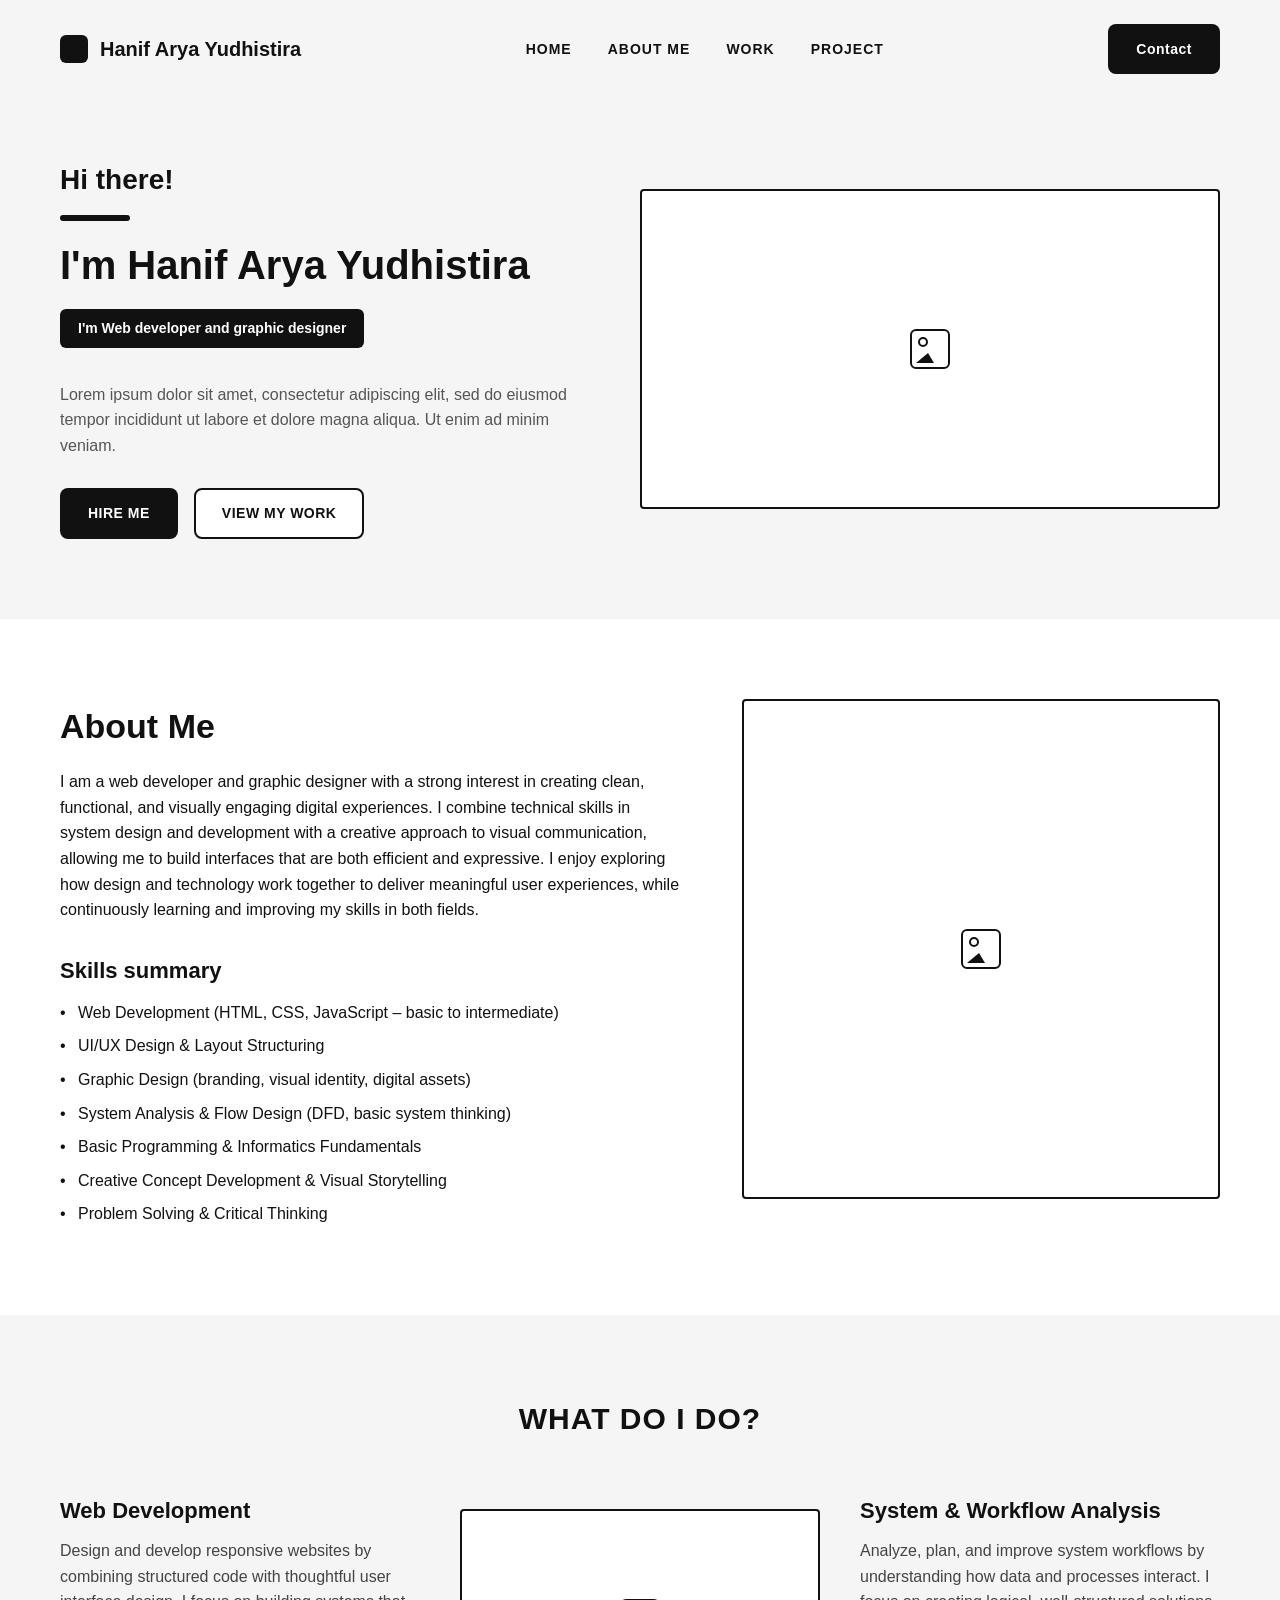
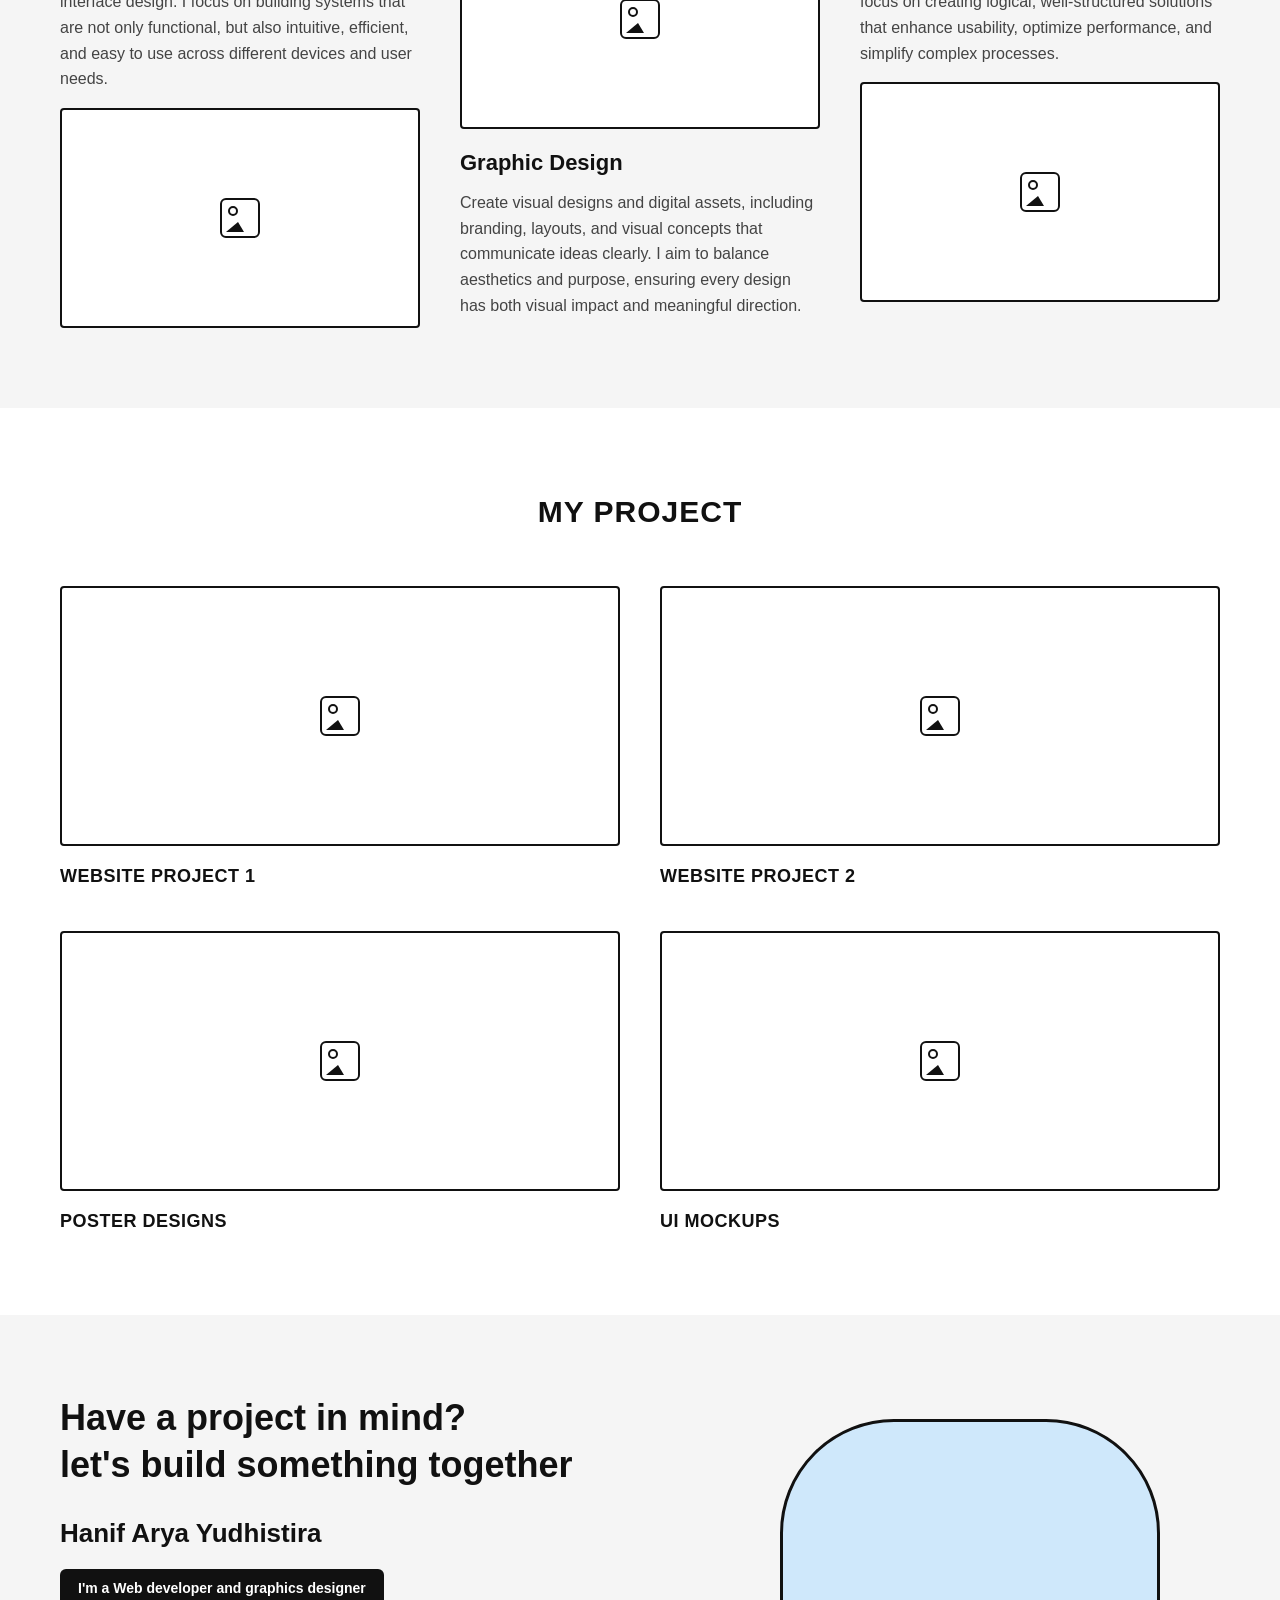
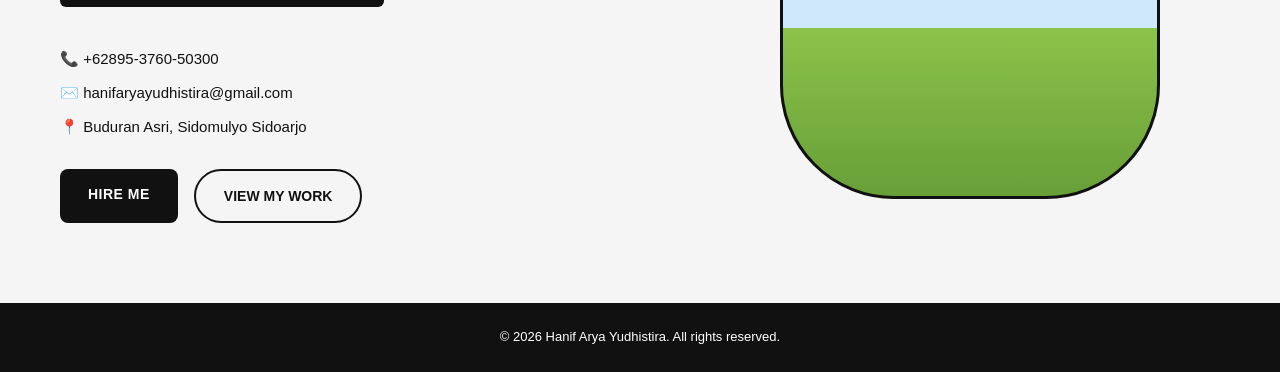
==== index.html @ d2a67ae9 "Add files via upload" ====
<!DOCTYPE html>
<html lang="id">
<head>
<meta charset="UTF-8">
<meta name="viewport" content="width=device-width, initial-scale=1.0">
<title>Hanif Arya Yudhistira - Portfolio</title>
<link rel="stylesheet" href="style.css">
</head>
<body>

  <!-- NAVBAR -->
  <header class="navbar" id="home">
    <div class="logo">
      <span class="logo-box"></span>
      <span class="logo-text">Hanif Arya Yudhistira</span>
    </div>
    <nav class="nav-links">
      <a href="#home">HOME</a>
      <a href="#about">ABOUT ME</a>
      <a href="#work">WORK</a>
      <a href="#project">PROJECT</a>
    </nav>
    <a href="#contact" class="btn-dark">Contact</a>
  </header>

  <!-- HERO SECTION -->
  <section class="hero">
    <div class="hero-text">
      <h2>Hi there!</h2>
      <span class="line"></span>
      <h1>I'm Hanif Arya Yudhistira</h1>
      <p class="badge">I'm Web developer and graphic designer</p>
      <p class="desc">
        Lorem ipsum dolor sit amet, consectetur adipiscing elit,
        sed do eiusmod tempor incididunt ut labore et dolore
        magna aliqua. Ut enim ad minim veniam.
      </p>
      <div class="hero-buttons">
        <a href="#contact" class="btn-dark">HIRE ME</a>
        <a href="#project" class="btn-outline">VIEW MY WORK</a>
      </div>
    </div>
    <div class="hero-image">
      <div class="image-placeholder">
        <span class="icon-img"></span>
      </div>
    </div>
  </section>

  <!-- ABOUT ME SECTION -->
  <section class="about" id="about">
    <div class="about-text">
      <h2>About Me</h2>
      <p>
        I am a web developer and graphic designer with a strong interest
        in creating clean, functional, and visually engaging digital
        experiences. I combine technical skills in system design and
        development with a creative approach to visual communication,
        allowing me to build interfaces that are both efficient and
        expressive. I enjoy exploring how design and technology work
        together to deliver meaningful user experiences, while
        continuously learning and improving my skills in both fields.
      </p>

      <h3>Skills summary</h3>
      <ul>
        <li>Web Development (HTML, CSS, JavaScript – basic to intermediate)</li>
        <li>UI/UX Design &amp; Layout Structuring</li>
        <li>Graphic Design (branding, visual identity, digital assets)</li>
        <li>System Analysis &amp; Flow Design (DFD, basic system thinking)</li>
        <li>Basic Programming &amp; Informatics Fundamentals</li>
        <li>Creative Concept Development &amp; Visual Storytelling</li>
        <li>Problem Solving &amp; Critical Thinking</li>
      </ul>
    </div>
    <div class="about-image">
      <div class="image-placeholder tall">
        <span class="icon-img"></span>
      </div>
    </div>
  </section>

  <!-- WHAT DO I DO SECTION -->
  <section class="whatido" id="work">
    <h2>WHAT DO I DO?</h2>
    <div class="whatido-grid">

      <div class="whatido-item text-first">
        <h3>Web Development</h3>
        <p>
          Design and develop responsive websites by combining
          structured code with thoughtful user interface design.
          I focus on building systems that are not only functional,
          but also intuitive, efficient, and easy to use across
          different devices and user needs.
        </p>
        <div class="image-placeholder small">
          <span class="icon-img"></span>
        </div>
      </div>

      <div class="whatido-item img-first">
        <div class="image-placeholder small">
          <span class="icon-img"></span>
        </div>
        <h3>Graphic Design</h3>
        <p>
          Create visual designs and digital assets, including
          branding, layouts, and visual concepts that communicate
          ideas clearly. I aim to balance aesthetics and purpose,
          ensuring every design has both visual impact and
          meaningful direction.
        </p>
      </div>

      <div class="whatido-item text-first">
        <h3>System &amp; Workflow Analysis</h3>
        <p>
          Analyze, plan, and improve system workflows by
          understanding how data and processes interact. I focus
          on creating logical, well-structured solutions that
          enhance usability, optimize performance, and simplify
          complex processes.
        </p>
        <div class="image-placeholder small">
          <span class="icon-img"></span>
        </div>
      </div>

    </div>
  </section>

  <!-- MY PROJECT SECTION -->
  <section class="project" id="project">
    <h2>MY PROJECT</h2>
    <div class="project-grid">
      <div class="project-item">
        <div class="image-placeholder project-img"><span class="icon-img"></span></div>
        <h3>WEBSITE PROJECT 1</h3>
      </div>
      <div class="project-item">
        <div class="image-placeholder project-img"><span class="icon-img"></span></div>
        <h3>WEBSITE PROJECT 2</h3>
      </div>
      <div class="project-item">
        <div class="image-placeholder project-img"><span class="icon-img"></span></div>
        <h3>POSTER DESIGNS</h3>
      </div>
      <div class="project-item">
        <div class="image-placeholder project-img"><span class="icon-img"></span></div>
        <h3>UI MOCKUPS</h3>
      </div>
    </div>
  </section>

  <!-- CONTACT SECTION -->
  <section class="contact" id="contact">
    <div class="contact-text">
      <h1>Have a project in mind?<br>let's build something together</h1>
      <h2>Hanif Arya Yudhistira</h2>
      <p class="badge">I'm a Web developer and graphics designer</p>

      <ul class="contact-info">
        <li>📞 +62895-3760-50300</li>
        <li>✉️ hanifaryayudhistira@gmail.com</li>
        <li>📍 Buduran Asri, Sidomulyo Sidoarjo</li>
      </ul>

      <div class="hero-buttons">
        <a href="mailto:hanifaryayudhistira@gmail.com" class="btn-dark">HIRE ME</a>
        <a href="#project" class="btn-dark-outline">VIEW MY WORK</a>
      </div>
    </div>
    <div class="contact-image">
      <div class="hill-shape"></div>
    </div>
  </section>

  <footer>
    <p>&copy; 2026 Hanif Arya Yudhistira. All rights reserved.</p>
  </footer>

</body>
</html>
---- style.css ----
/* ====== RESET & BASE ====== */
* {
  margin: 0;
  padding: 0;
  box-sizing: border-box;
}

body {
  font-family: "Segoe UI", Arial, sans-serif;
  color: #111;
  background-color: #f5f5f5;
  line-height: 1.6;
}

h1, h2, h3 {
  font-weight: 800;
}

ul {
  list-style: none;
}

a {
  text-decoration: none;
  color: inherit;
}

section {
  padding: 80px 60px;
}

/* ====== REUSABLE BUTTONS ====== */
.btn-dark {
  display: inline-block;
  background: #111;
  color: #fff;
  padding: 14px 28px;
  border-radius: 8px;
  font-weight: 700;
  font-size: 14px;
  letter-spacing: 0.5px;
  transition: 0.2s ease;
}
.btn-dark:hover {
  background: #333;
}

.btn-outline {
  display: inline-block;
  background: #fff;
  color: #111;
  border: 2px solid #111;
  padding: 12px 26px;
  border-radius: 8px;
  font-weight: 700;
  font-size: 14px;
  letter-spacing: 0.5px;
  transition: 0.2s ease;
}
.btn-outline:hover {
  background: #111;
  color: #fff;
}

.btn-dark-outline {
  display: inline-block;
  background: transparent;
  color: #111;
  border: 2px solid #111;
  padding: 14px 28px;
  border-radius: 30px;
  font-weight: 700;
  font-size: 14px;
}

.badge {
  display: inline-block;
  background: #111;
  color: #fff;
  padding: 8px 18px;
  border-radius: 6px;
  font-weight: 700;
  font-size: 14px;
  margin-bottom: 16px;
}

/* ====== IMAGE PLACEHOLDER ====== */
.image-placeholder {
  background: #fff;
  border: 2px solid #111;
  display: flex;
  align-items: center;
  justify-content: center;
  width: 100%;
  height: 320px;
  border-radius: 4px;
}

.image-placeholder.tall {
  height: 500px;
}

.image-placeholder.small {
  height: 220px;
  margin-top: 16px;
}

.icon-img {
  width: 40px;
  height: 40px;
  border: 2px solid #111;
  border-radius: 6px;
  position: relative;
  display: inline-block;
}
.icon-img::before {
  content: "";
  position: absolute;
  top: 6px;
  left: 6px;
  width: 6px;
  height: 6px;
  border: 2px solid #111;
  border-radius: 50%;
}
.icon-img::after {
  content: "";
  position: absolute;
  bottom: 4px;
  left: 4px;
  width: 0;
  height: 0;
  border-left: 12px solid transparent;
  border-right: 6px solid transparent;
  border-bottom: 10px solid #111;
}

/* ====== NAVBAR ====== */
.navbar {
  display: flex;
  align-items: center;
  justify-content: space-between;
  padding: 24px 60px;
  background: #f5f5f5;
}

.logo {
  display: flex;
  align-items: center;
  gap: 12px;
}

.logo-box {
  width: 28px;
  height: 28px;
  background: #111;
  border-radius: 6px;
  display: inline-block;
}

.logo-text {
  font-weight: 800;
  font-size: 20px;
}

.nav-links {
  display: flex;
  gap: 36px;
  font-weight: 700;
  font-size: 14px;
  letter-spacing: 1px;
}

/* ====== HERO ====== */
.hero {
  display: flex;
  align-items: center;
  justify-content: space-between;
  gap: 60px;
  padding-top: 60px;
}

.hero-text {
  flex: 1;
  max-width: 520px;
}

.hero-text h2 {
  font-size: 28px;
  margin-bottom: 12px;
}

.line {
  display: block;
  width: 70px;
  height: 6px;
  background: #111;
  border-radius: 4px;
  margin-bottom: 18px;
}

.hero-text h1 {
  font-size: 40px;
  margin-bottom: 18px;
  line-height: 1.3;
}

.desc {
  color: #555;
  margin: 18px 0 30px;
}

.hero-buttons {
  display: flex;
  gap: 16px;
  margin-top: 20px;
  flex-wrap: wrap;
}

.hero-image {
  flex: 1;
}

/* ====== ABOUT ====== */
.about {
  display: flex;
  gap: 60px;
  background: #fff;
  align-items: flex-start;
}

.about-text {
  flex: 1.3;
}

.about-text h2 {
  font-size: 34px;
  margin-bottom: 16px;
}

.about-text h3 {
  font-size: 22px;
  margin-top: 30px;
  margin-bottom: 12px;
}

.about-text ul li {
  margin-bottom: 8px;
  padding-left: 18px;
  position: relative;
}

.about-text ul li::before {
  content: "•";
  position: absolute;
  left: 0;
}

.about-image {
  flex: 1;
}

/* ====== WHAT DO I DO ====== */
.whatido {
  text-align: center;
}

.whatido h2 {
  font-size: 30px;
  margin-bottom: 50px;
  letter-spacing: 1px;
}

.whatido-grid {
  display: grid;
  grid-template-columns: 1fr 1fr 1fr;
  gap: 40px;
  text-align: left;
}

.whatido-item h3 {
  font-size: 22px;
  margin-bottom: 10px;
}

.whatido-item p {
  color: #444;
}

.img-first {
  display: flex;
  flex-direction: column;
}
.img-first h3 {
  margin-top: 16px;
}

/* ====== PROJECT ====== */
.project {
  background: #fff;
  text-align: center;
}

.project h2 {
  font-size: 30px;
  margin-bottom: 50px;
  letter-spacing: 1px;
}

.project-grid {
  display: grid;
  grid-template-columns: 1fr 1fr;
  gap: 40px;
  text-align: left;
}

.project-img {
  height: 260px;
}

.project-item h3 {
  margin-top: 16px;
  font-size: 18px;
  letter-spacing: 0.5px;
}

/* ====== CONTACT ====== */
.contact {
  display: flex;
  align-items: center;
  justify-content: space-between;
  gap: 60px;
  background: #f5f5f5;
}

.contact-text {
  flex: 1.2;
}

.contact-text h1 {
  font-size: 36px;
  margin-bottom: 24px;
  line-height: 1.3;
}

.contact-text h2 {
  font-size: 26px;
  margin-bottom: 14px;
}

.contact-info {
  margin: 24px 0 30px;
}

.contact-info li {
  margin-bottom: 10px;
  font-size: 15px;
}

.contact-image {
  flex: 1;
  display: flex;
  justify-content: center;
}

.hill-shape {
  width: 100%;
  max-width: 380px;
  height: 380px;
  border: 3px solid #111;
  border-radius: 30%;
  background: linear-gradient(to bottom, #cfe8fb 0%, #cfe8fb 55%, #8bc34a 55%, #689f38 100%);
}

/* ====== FOOTER ====== */
footer {
  text-align: center;
  padding: 24px;
  background: #111;
  color: #fff;
  font-size: 13px;
}

/* ====== RESPONSIVE ====== */
@media (max-width: 900px) {
  section {
    padding: 50px 24px;
  }

  .navbar {
    flex-direction: column;
    gap: 16px;
    padding: 20px 24px;
  }

  .nav-links {
    gap: 18px;
    flex-wrap: wrap;
    justify-content: center;
  }

  .hero,
  .about,
  .contact {
    flex-direction: column;
  }

  .whatido-grid,
  .project-grid {
    grid-template-columns: 1fr;
  }

  .hero-text h1 {
    font-size: 30px;
  }
}
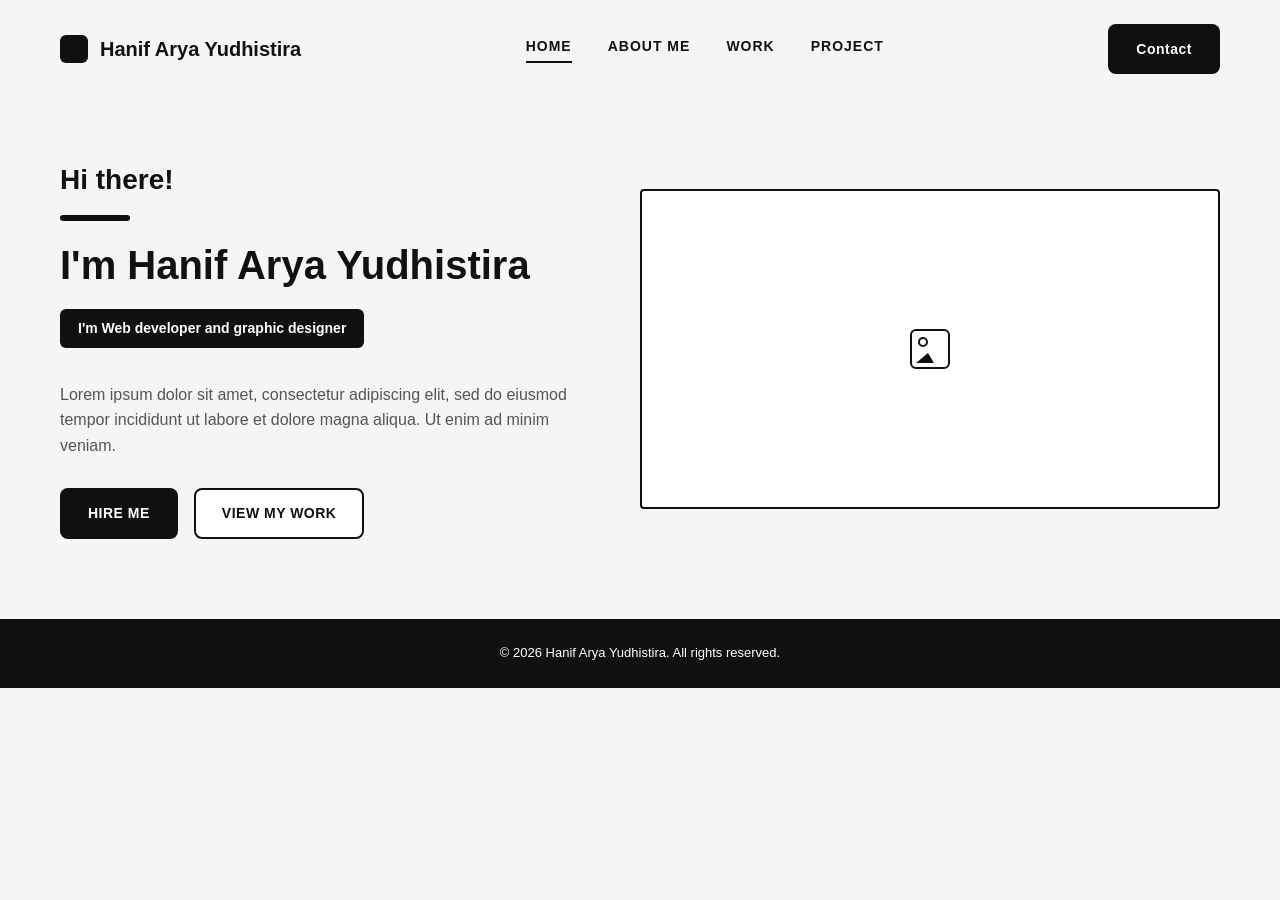
==== commit 71395156: "Add files via upload" ====
--- a/index.html
+++ b/index.html
@@ -3,24 +3,24 @@
 <head>
 <meta charset="UTF-8">
 <meta name="viewport" content="width=device-width, initial-scale=1.0">
-<title>Hanif Arya Yudhistira - Portfolio</title>
+<title>Hanif Arya Yudhistira - Home</title>
 <link rel="stylesheet" href="style.css">
 </head>
 <body>
 
   <!-- NAVBAR -->
-  <header class="navbar" id="home">
+  <header class="navbar">
     <div class="logo">
       <span class="logo-box"></span>
       <span class="logo-text">Hanif Arya Yudhistira</span>
     </div>
     <nav class="nav-links">
-      <a href="#home">HOME</a>
-      <a href="#about">ABOUT ME</a>
-      <a href="#work">WORK</a>
-      <a href="#project">PROJECT</a>
+      <a href="index.html" class="active">HOME</a>
+      <a href="about.html">ABOUT ME</a>
+      <a href="work.html">WORK</a>
+      <a href="project.html">PROJECT</a>
     </nav>
-    <a href="#contact" class="btn-dark">Contact</a>
+    <a href="contact.html" class="btn-dark">Contact</a>
   </header>
 
   <!-- HERO SECTION -->
@@ -36,8 +36,8 @@
         magna aliqua. Ut enim ad minim veniam.
       </p>
       <div class="hero-buttons">
-        <a href="#contact" class="btn-dark">HIRE ME</a>
-        <a href="#project" class="btn-outline">VIEW MY WORK</a>
+        <a href="contact.html" class="btn-dark">HIRE ME</a>
+        <a href="project.html" class="btn-outline">VIEW MY WORK</a>
       </div>
     </div>
     <div class="hero-image">
@@ -47,135 +47,6 @@
     </div>
   </section>
 
-  <!-- ABOUT ME SECTION -->
-  <section class="about" id="about">
-    <div class="about-text">
-      <h2>About Me</h2>
-      <p>
-        I am a web developer and graphic designer with a strong interest
-        in creating clean, functional, and visually engaging digital
-        experiences. I combine technical skills in system design and
-        development with a creative approach to visual communication,
-        allowing me to build interfaces that are both efficient and
-        expressive. I enjoy exploring how design and technology work
-        together to deliver meaningful user experiences, while
-        continuously learning and improving my skills in both fields.
-      </p>
-
-      <h3>Skills summary</h3>
-      <ul>
-        <li>Web Development (HTML, CSS, JavaScript – basic to intermediate)</li>
-        <li>UI/UX Design &amp; Layout Structuring</li>
-        <li>Graphic Design (branding, visual identity, digital assets)</li>
-        <li>System Analysis &amp; Flow Design (DFD, basic system thinking)</li>
-        <li>Basic Programming &amp; Informatics Fundamentals</li>
-        <li>Creative Concept Development &amp; Visual Storytelling</li>
-        <li>Problem Solving &amp; Critical Thinking</li>
-      </ul>
-    </div>
-    <div class="about-image">
-      <div class="image-placeholder tall">
-        <span class="icon-img"></span>
-      </div>
-    </div>
-  </section>
-
-  <!-- WHAT DO I DO SECTION -->
-  <section class="whatido" id="work">
-    <h2>WHAT DO I DO?</h2>
-    <div class="whatido-grid">
-
-      <div class="whatido-item text-first">
-        <h3>Web Development</h3>
-        <p>
-          Design and develop responsive websites by combining
-          structured code with thoughtful user interface design.
-          I focus on building systems that are not only functional,
-          but also intuitive, efficient, and easy to use across
-          different devices and user needs.
-        </p>
-        <div class="image-placeholder small">
-          <span class="icon-img"></span>
-        </div>
-      </div>
-
-      <div class="whatido-item img-first">
-        <div class="image-placeholder small">
-          <span class="icon-img"></span>
-        </div>
-        <h3>Graphic Design</h3>
-        <p>
-          Create visual designs and digital assets, including
-          branding, layouts, and visual concepts that communicate
-          ideas clearly. I aim to balance aesthetics and purpose,
-          ensuring every design has both visual impact and
-          meaningful direction.
-        </p>
-      </div>
-
-      <div class="whatido-item text-first">
-        <h3>System &amp; Workflow Analysis</h3>
-        <p>
-          Analyze, plan, and improve system workflows by
-          understanding how data and processes interact. I focus
-          on creating logical, well-structured solutions that
-          enhance usability, optimize performance, and simplify
-          complex processes.
-        </p>
-        <div class="image-placeholder small">
-          <span class="icon-img"></span>
-        </div>
-      </div>
-
-    </div>
-  </section>
-
-  <!-- MY PROJECT SECTION -->
-  <section class="project" id="project">
-    <h2>MY PROJECT</h2>
-    <div class="project-grid">
-      <div class="project-item">
-        <div class="image-placeholder project-img"><span class="icon-img"></span></div>
-        <h3>WEBSITE PROJECT 1</h3>
-      </div>
-      <div class="project-item">
-        <div class="image-placeholder project-img"><span class="icon-img"></span></div>
-        <h3>WEBSITE PROJECT 2</h3>
-      </div>
-      <div class="project-item">
-        <div class="image-placeholder project-img"><span class="icon-img"></span></div>
-        <h3>POSTER DESIGNS</h3>
-      </div>
-      <div class="project-item">
-        <div class="image-placeholder project-img"><span class="icon-img"></span></div>
-        <h3>UI MOCKUPS</h3>
-      </div>
-    </div>
-  </section>
-
-  <!-- CONTACT SECTION -->
-  <section class="contact" id="contact">
-    <div class="contact-text">
-      <h1>Have a project in mind?<br>let's build something together</h1>
-      <h2>Hanif Arya Yudhistira</h2>
-      <p class="badge">I'm a Web developer and graphics designer</p>
-
-      <ul class="contact-info">
-        <li>📞 +62895-3760-50300</li>
-        <li>✉️ hanifaryayudhistira@gmail.com</li>
-        <li>📍 Buduran Asri, Sidomulyo Sidoarjo</li>
-      </ul>
-
-      <div class="hero-buttons">
-        <a href="mailto:hanifaryayudhistira@gmail.com" class="btn-dark">HIRE ME</a>
-        <a href="#project" class="btn-dark-outline">VIEW MY WORK</a>
-      </div>
-    </div>
-    <div class="contact-image">
-      <div class="hill-shape"></div>
-    </div>
-  </section>
-
   <footer>
     <p>&copy; 2026 Hanif Arya Yudhistira. All rights reserved.</p>
   </footer>
--- a/style.css
+++ b/style.css
@@ -171,6 +171,11 @@
   letter-spacing: 1px;
 }
 
+.nav-links a.active {
+  border-bottom: 2px solid #111;
+  padding-bottom: 4px;
+}
+
 /* ====== HERO ====== */
 .hero {
   display: flex;
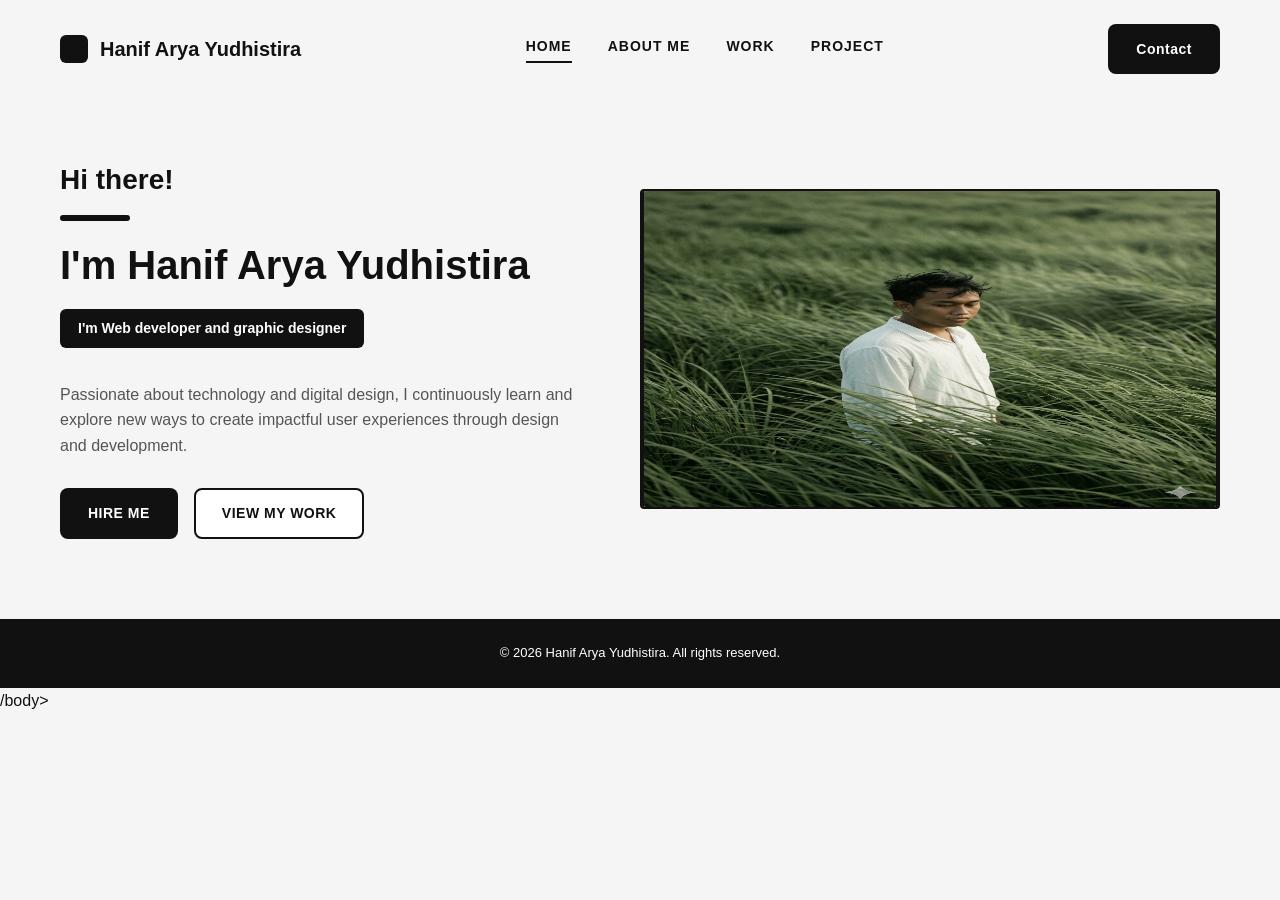
==== commit a3259b11: "Add files via upload" ====
--- a/index.html
+++ b/index.html
@@ -31,9 +31,10 @@
       <h1>I'm Hanif Arya Yudhistira</h1>
       <p class="badge">I'm Web developer and graphic designer</p>
       <p class="desc">
-        Lorem ipsum dolor sit amet, consectetur adipiscing elit,
-        sed do eiusmod tempor incididunt ut labore et dolore
-        magna aliqua. Ut enim ad minim veniam.
+        Passionate about technology and digital design,
+        I continuously learn and explore new ways to
+        create impactful user experiences through
+        design and development.
       </p>
       <div class="hero-buttons">
         <a href="contact.html" class="btn-dark">HIRE ME</a>
@@ -41,9 +42,10 @@
       </div>
     </div>
     <div class="hero-image">
-      <div class="image-placeholder">
-        <span class="icon-img"></span>
-      </div>
+    
+    <div class="image-placeholder">
+    <img class="image-placeholder" src="/aku.png">
+    </div>
     </div>
   </section>
 
@@ -52,4 +54,5 @@
   </footer>
 
 </body>
-</html>
+</html>/body>
+</html>
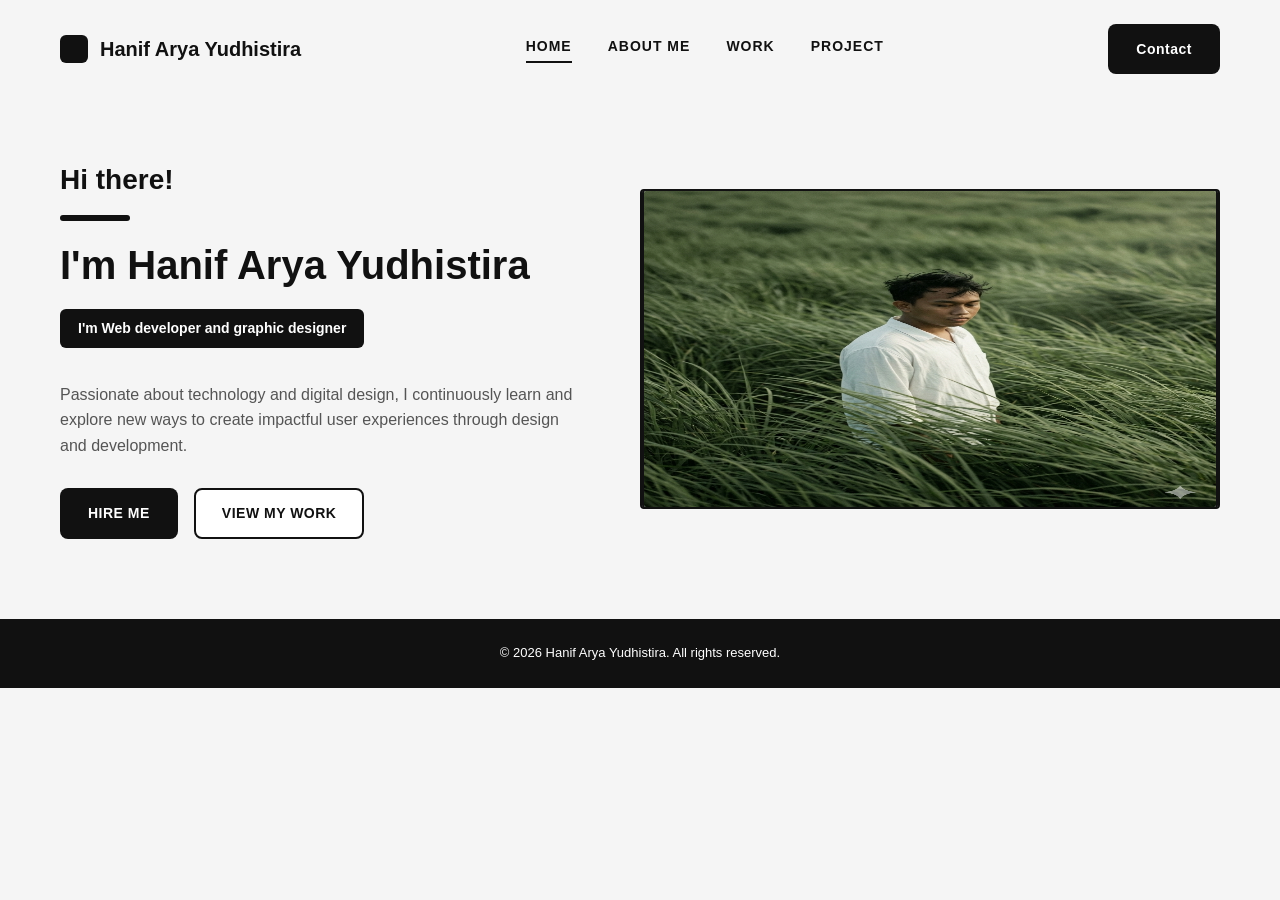
==== commit b862036a: "Update index.html" ====
--- a/index.html
+++ b/index.html
@@ -54,5 +54,5 @@
   </footer>
 
 </body>
-</html>/body>
-</html>+</html>
+</html>
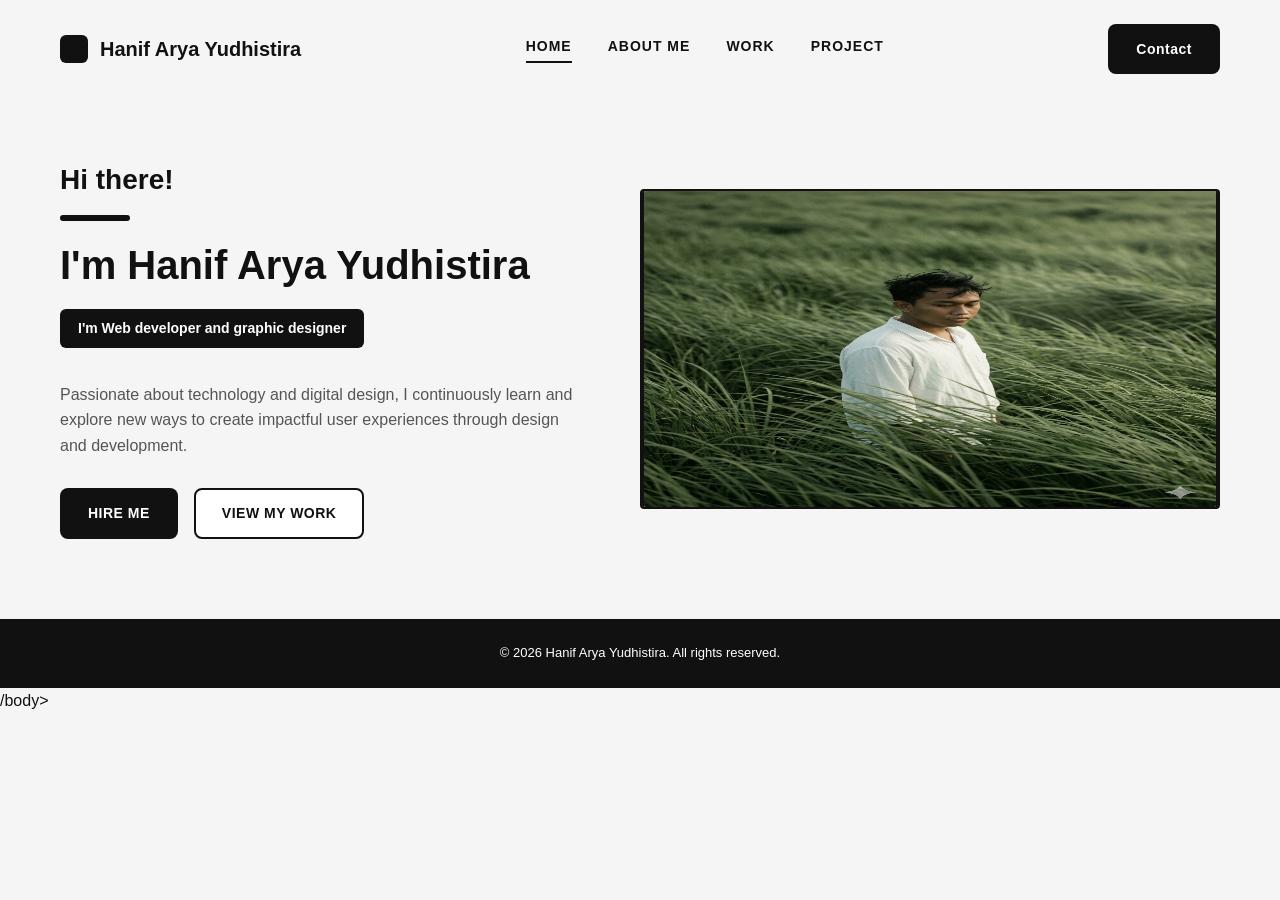
==== commit 07ee15bc: "Add files via upload" ====
--- a/index.html
+++ b/index.html
@@ -54,5 +54,5 @@
   </footer>
 
 </body>
-</html>
-</html>
+</html>/body>
+</html>
